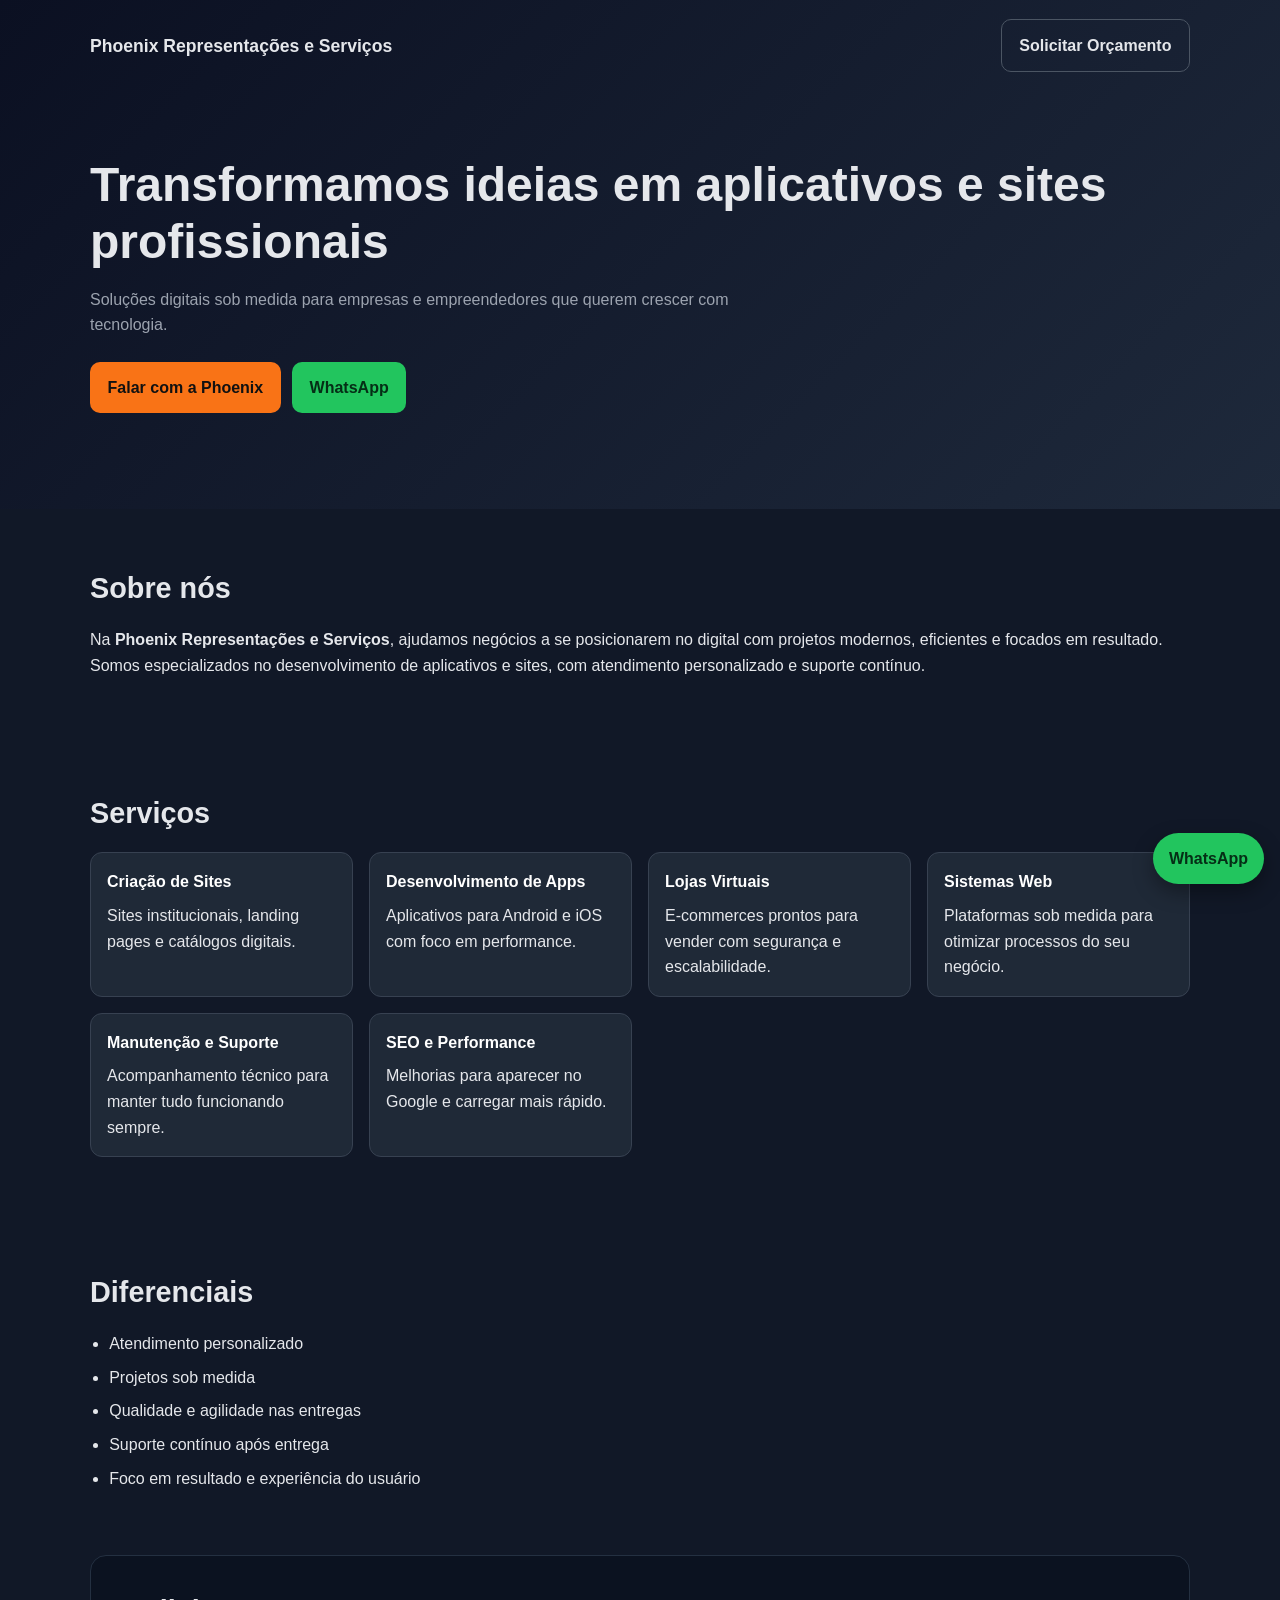
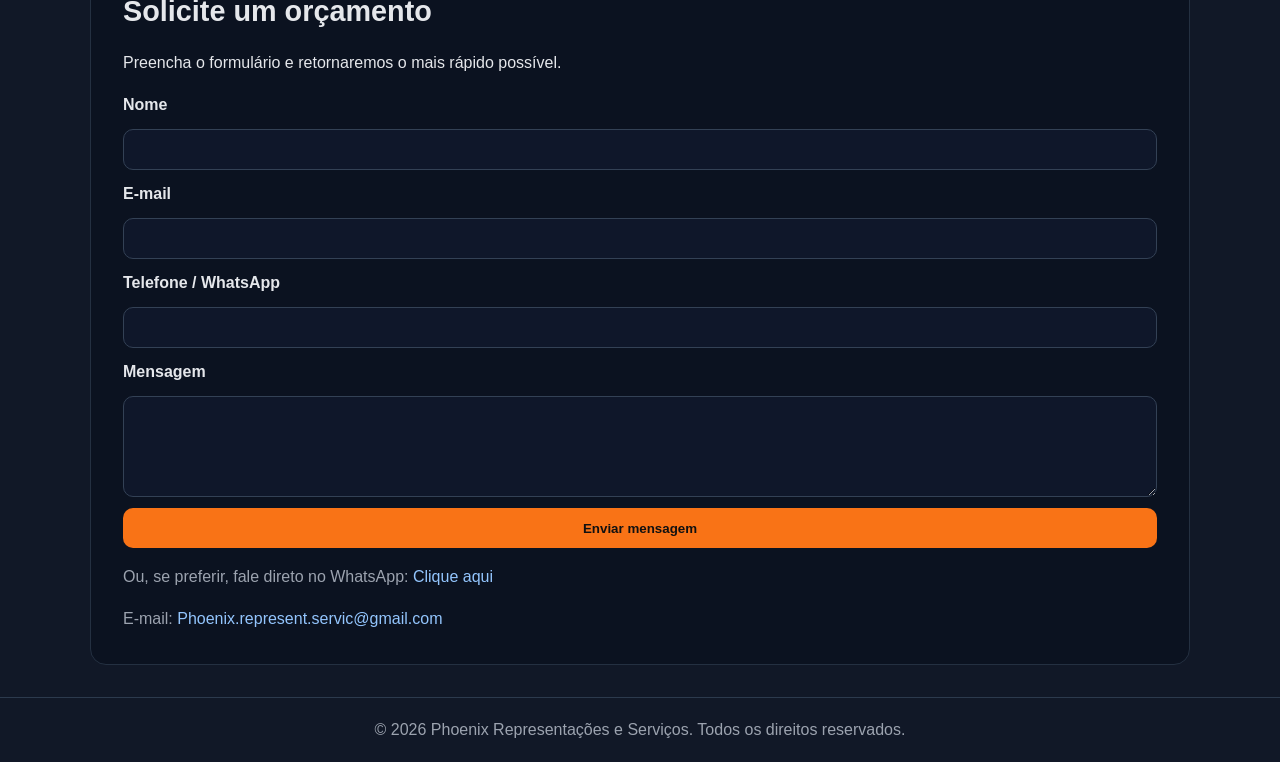
==== index.html @ dab484ae "Aplica página institucional da Phoenix com README, contato por e-mail e estrutura para GitHub Pages" ====
<!DOCTYPE html>
<html lang="pt-BR">
<head>
  <meta charset="UTF-8" />
  <meta name="viewport" content="width=device-width, initial-scale=1.0" />
  <title>Phoenix Representações e Serviços</title>
  <meta name="description" content="Desenvolvimento de apps e sites sob medida para empresas e empreendedores." />
  <link rel="stylesheet" href="style.css" />
</head>
<body>
  <header class="hero">
    <nav class="container nav">
      <h1 class="logo">Phoenix Representações e Serviços</h1>
      <div class="nav-actions">
        <a href="#contato" class="btn btn-outline">Solicitar Orçamento</a>
      </div>
    </nav>

    <section class="container hero-content">
      <h2>Transformamos ideias em aplicativos e sites profissionais</h2>
      <p>
        Soluções digitais sob medida para empresas e empreendedores que querem crescer com tecnologia.
      </p>
      <div class="hero-cta">
        <a href="#contato" class="btn">Falar com a Phoenix</a>
        <a id="whatsappHero" class="btn btn-whats" target="_blank" rel="noopener">WhatsApp</a>
      </div>
    </section>
  </header>

  <main>
    <section class="container section" id="sobre">
      <h3>Sobre nós</h3>
      <p>
        Na <strong>Phoenix Representações e Serviços</strong>, ajudamos negócios a se posicionarem no digital
        com projetos modernos, eficientes e focados em resultado. Somos especializados no desenvolvimento
        de aplicativos e sites, com atendimento personalizado e suporte contínuo.
      </p>
    </section>

    <section class="container section" id="servicos">
      <h3>Serviços</h3>
      <div class="grid">
        <article class="card">
          <h4>Criação de Sites</h4>
          <p>Sites institucionais, landing pages e catálogos digitais.</p>
        </article>
        <article class="card">
          <h4>Desenvolvimento de Apps</h4>
          <p>Aplicativos para Android e iOS com foco em performance.</p>
        </article>
        <article class="card">
          <h4>Lojas Virtuais</h4>
          <p>E-commerces prontos para vender com segurança e escalabilidade.</p>
        </article>
        <article class="card">
          <h4>Sistemas Web</h4>
          <p>Plataformas sob medida para otimizar processos do seu negócio.</p>
        </article>
        <article class="card">
          <h4>Manutenção e Suporte</h4>
          <p>Acompanhamento técnico para manter tudo funcionando sempre.</p>
        </article>
        <article class="card">
          <h4>SEO e Performance</h4>
          <p>Melhorias para aparecer no Google e carregar mais rápido.</p>
        </article>
      </div>
    </section>

    <section class="container section" id="diferenciais">
      <h3>Diferenciais</h3>
      <ul class="list">
        <li>Atendimento personalizado</li>
        <li>Projetos sob medida</li>
        <li>Qualidade e agilidade nas entregas</li>
        <li>Suporte contínuo após entrega</li>
        <li>Foco em resultado e experiência do usuário</li>
      </ul>
    </section>

    <section class="container section contact" id="contato">
      <h3>Solicite um orçamento</h3>
      <p>Preencha o formulário e retornaremos o mais rápido possível.</p>

      <!-- Formulário com Formspree -->
      <!-- Troque o ACTION pelo seu endpoint real após criar em formspree.io -->
      <form class="form" action="https://formspree.io/f/SEU_ENDPOINT" method="POST">
        <label for="nome">Nome</label>
        <input id="nome" name="nome" type="text" required />

        <label for="email">E-mail</label>
        <input id="email" name="email" type="email" required />

        <label for="telefone">Telefone / WhatsApp</label>
        <input id="telefone" name="telefone" type="text" required />

        <label for="mensagem">Mensagem</label>
        <textarea id="mensagem" name="mensagem" rows="5" required></textarea>

        <button type="submit" class="btn">Enviar mensagem</button>
      </form>

      <p class="contact-alt">
        Ou, se preferir, fale direto no WhatsApp:
        <a id="whatsappContato" target="_blank" rel="noopener">Clique aqui</a>
      </p>

      <p class="contact-alt">
        E-mail: <a href="mailto:Phoenix.represent.servic@gmail.com">Phoenix.represent.servic@gmail.com</a>
      </p>
    </section>
  </main>

  <a id="whatsappFloat" class="whatsapp-float" target="_blank" rel="noopener" aria-label="Falar no WhatsApp">
    WhatsApp
  </a>

  <footer class="footer">
    <div class="container">
      <p>© <span id="year"></span> Phoenix Representações e Serviços. Todos os direitos reservados.</p>
    </div>
  </footer>

  <script>
    // ===== CONFIGURE AQUI =====
    const WHATSAPP_NUMERO = "5562999999999"; // Ex: 55 + DDD + número (somente números)
    const WHATSAPP_TEXTO = "Olá! Quero um orçamento para desenvolvimento de app/site.";
    // ==========================

    const linkWhats = `https://wa.me/${WHATSAPP_NUMERO}?text=${encodeURIComponent(WHATSAPP_TEXTO)}`;

    document.getElementById("whatsappHero").href = linkWhats;
    document.getElementById("whatsappContato").href = linkWhats;
    document.getElementById("whatsappFloat").href = linkWhats;
    document.getElementById("year").textContent = new Date().getFullYear();
  </script>
</body>
</html>
---- style.css ----
:root{
  --bg:#0f172a;
  --bg-soft:#111827;
  --card:#1f2937;
  --text:#e5e7eb;
  --muted:#9ca3af;
  --primary:#f97316;
  --primary-dark:#ea580c;
  --white:#ffffff;
  --whats:#22c55e;
  --max:1100px;
}
*{box-sizing:border-box;margin:0;padding:0}
body{
  font-family: Arial, Helvetica, sans-serif;
  background: var(--bg-soft);
  color: var(--text);
  line-height: 1.6;
}
.container{width:min(92%, var(--max));margin-inline:auto}
.hero{
  background: linear-gradient(135deg, #0b1022 0%, #1e293b 100%);
  padding-bottom:4rem;
}
.nav{
  display:flex;justify-content:space-between;align-items:center;padding:1.2rem 0;gap:1rem;
}
.logo{font-size:1.1rem;font-weight:700}
.hero-content{padding:4rem 0 2rem}
.hero-content h2{
  font-size:clamp(1.7rem, 4vw, 3rem);
  line-height:1.2;margin-bottom:1rem;
}
.hero-content p{max-width:700px;color:var(--muted);margin-bottom:1.5rem}
.hero-cta{display:flex;gap:.7rem;flex-wrap:wrap}
.section{padding:3.5rem 0}
.section h3{font-size:1.8rem;margin-bottom:1rem}
.grid{
  display:grid;grid-template-columns:repeat(auto-fit,minmax(220px,1fr));gap:1rem;margin-top:1rem;
}
.card{
  background:var(--card);border:1px solid #374151;border-radius:12px;padding:1rem;
}
.card h4{margin-bottom:.5rem;color:var(--white)}
.list{margin-top:.8rem;padding-left:1.2rem}
.list li{margin-bottom:.5rem}

.contact{
  background:#0b1220;border:1px solid #243041;border-radius:16px;padding:2rem;
}
.form{
  margin-top:1rem;
  display:grid;
  gap:.7rem;
}
.form label{font-weight:700}
.form input,.form textarea{
  width:100%;
  padding:.75rem;
  border-radius:10px;
  border:1px solid #334155;
  background:#0f172a;
  color:var(--text);
}
.form input:focus,.form textarea:focus{
  outline:2px solid #334155;
}
.contact-alt{margin-top:1rem;color:var(--muted)}
.contact-alt a{color:#93c5fd;text-decoration:none}
.contact-alt a:hover{text-decoration:underline}

.btn{
  display:inline-block;background:var(--primary);color:#111;font-weight:700;text-decoration:none;
  padding:.8rem 1.1rem;border-radius:10px;transition:.2s ease;border:none;cursor:pointer;
}
.btn:hover{background:var(--primary-dark);color:var(--white)}
.btn-outline{
  background:transparent;color:var(--text);border:1px solid #4b5563;
}
.btn-outline:hover{border-color:var(--primary);color:var(--primary)}
.btn-whats{background:var(--whats);color:#052e16}
.btn-whats:hover{filter:brightness(.95);color:#052e16}

.whatsapp-float{
  position:fixed;right:16px;bottom:16px;z-index:999;
  background:var(--whats);color:#052e16;text-decoration:none;font-weight:700;
  padding:.8rem 1rem;border-radius:999px;box-shadow:0 8px 20px rgba(0,0,0,.35);
}
.whatsapp-float:hover{filter:brightness(.95)}

.footer{
  border-top:1px solid #2c3a4d;padding:1.2rem 0;color:var(--muted);text-align:center;margin-top:2rem;
}
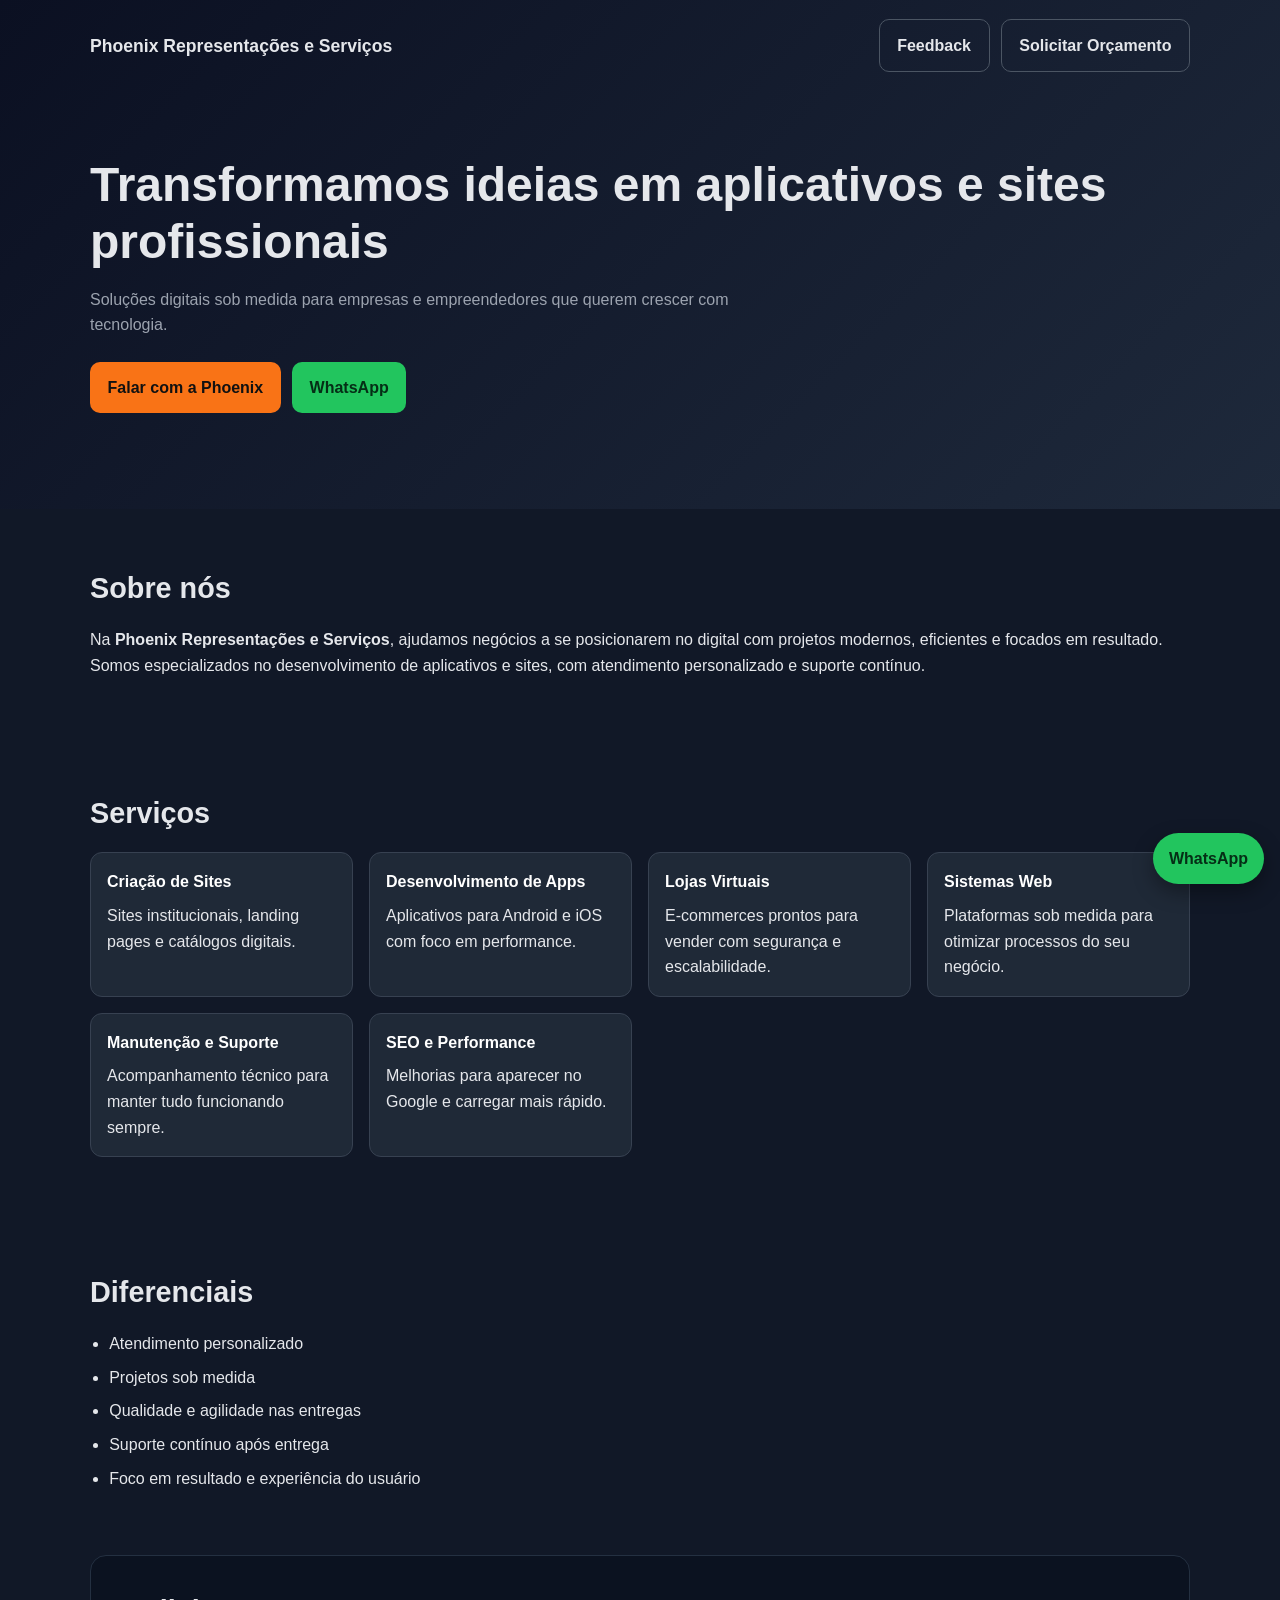
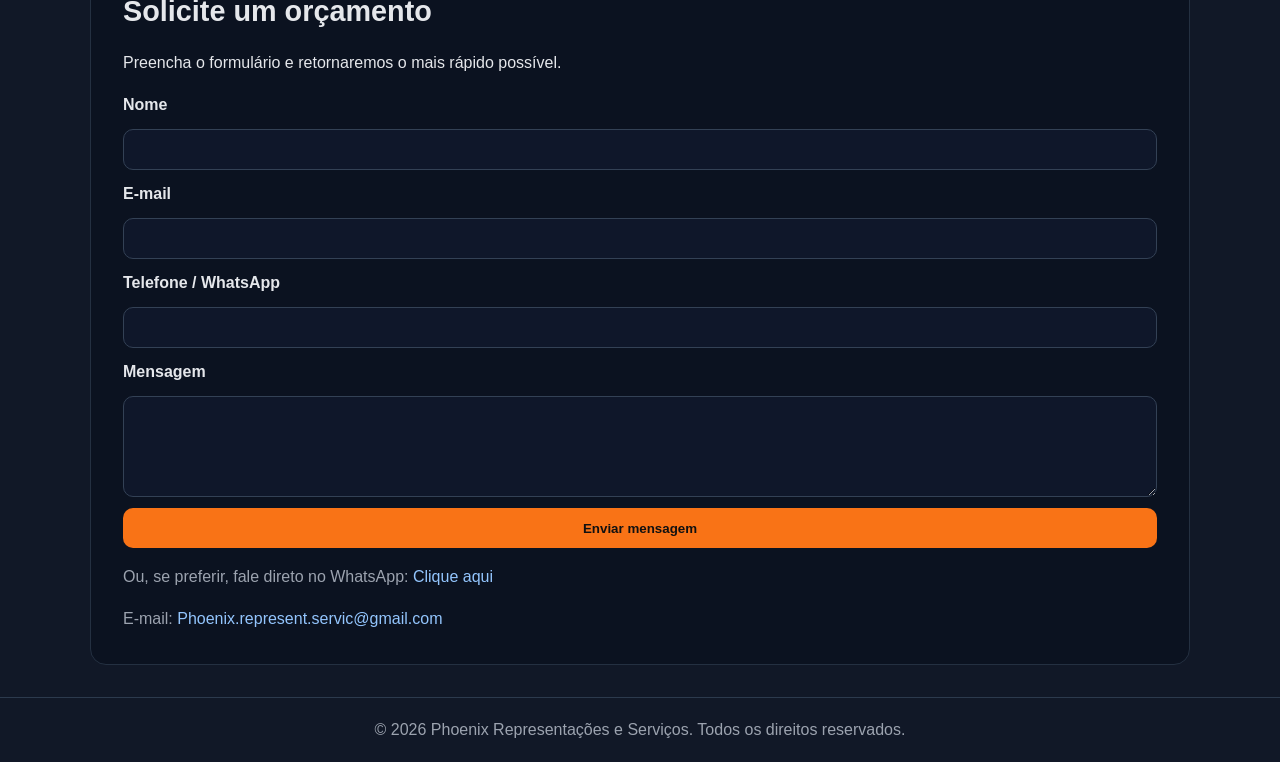
==== commit 8c792ec9: "feat: add NINO kids feedback page" ====
--- a/index.html
+++ b/index.html
@@ -12,6 +12,7 @@
     <nav class="container nav">
       <h1 class="logo">Phoenix Representações e Serviços</h1>
       <div class="nav-actions">
+        <a href="feedback.html" class="btn btn-outline">Feedback</a>
         <a href="#contato" class="btn btn-outline">Solicitar Orçamento</a>
       </div>
     </nav>
@@ -124,7 +125,7 @@
 
   <script>
     // ===== CONFIGURE AQUI =====
-    const WHATSAPP_NUMERO = "5562999999999"; // Ex: 55 + DDD + número (somente números)
+    const WHATSAPP_NUMERO = "5561985639040"; // Ex: 55 + DDD + número (somente números)
     const WHATSAPP_TEXTO = "Olá! Quero um orçamento para desenvolvimento de app/site.";
     // ==========================
 
--- a/style.css
+++ b/style.css
@@ -26,12 +26,15 @@
   display:flex;justify-content:space-between;align-items:center;padding:1.2rem 0;gap:1rem;
 }
 .logo{font-size:1.1rem;font-weight:700}
+.nav-actions{display:flex;gap:.7rem;flex-wrap:wrap}
 .hero-content{padding:4rem 0 2rem}
 .hero-content h2{
   font-size:clamp(1.7rem, 4vw, 3rem);
   line-height:1.2;margin-bottom:1rem;
 }
 .hero-content p{max-width:700px;color:var(--muted);margin-bottom:1.5rem}
+.hero-page{padding-bottom:1.5rem}
+.hero-content-page{padding-top:2rem}
 .hero-cta{display:flex;gap:.7rem;flex-wrap:wrap}
 .section{padding:3.5rem 0}
 .section h3{font-size:1.8rem;margin-bottom:1rem}
@@ -54,7 +57,7 @@
   gap:.7rem;
 }
 .form label{font-weight:700}
-.form input,.form textarea{
+.form input,.form textarea,.form select{
   width:100%;
   padding:.75rem;
   border-radius:10px;
@@ -62,8 +65,16 @@
   background:#0f172a;
   color:var(--text);
 }
-.form input:focus,.form textarea:focus{
+.form input:focus,.form textarea:focus,.form select:focus{
   outline:2px solid #334155;
+}
+.success-message{
+  margin-top:1rem;
+  padding:1rem;
+  border-radius:10px;
+  border:1px solid rgba(34,197,94,.35);
+  background:rgba(34,197,94,.12);
+  color:#bbf7d0;
 }
 .contact-alt{margin-top:1rem;color:var(--muted)}
 .contact-alt a{color:#93c5fd;text-decoration:none}
@@ -91,3 +102,7 @@
 .footer{
   border-top:1px solid #2c3a4d;padding:1.2rem 0;color:var(--muted);text-align:center;margin-top:2rem;
 }
+
+@media (max-width: 640px){
+  .nav{align-items:flex-start}
+}
